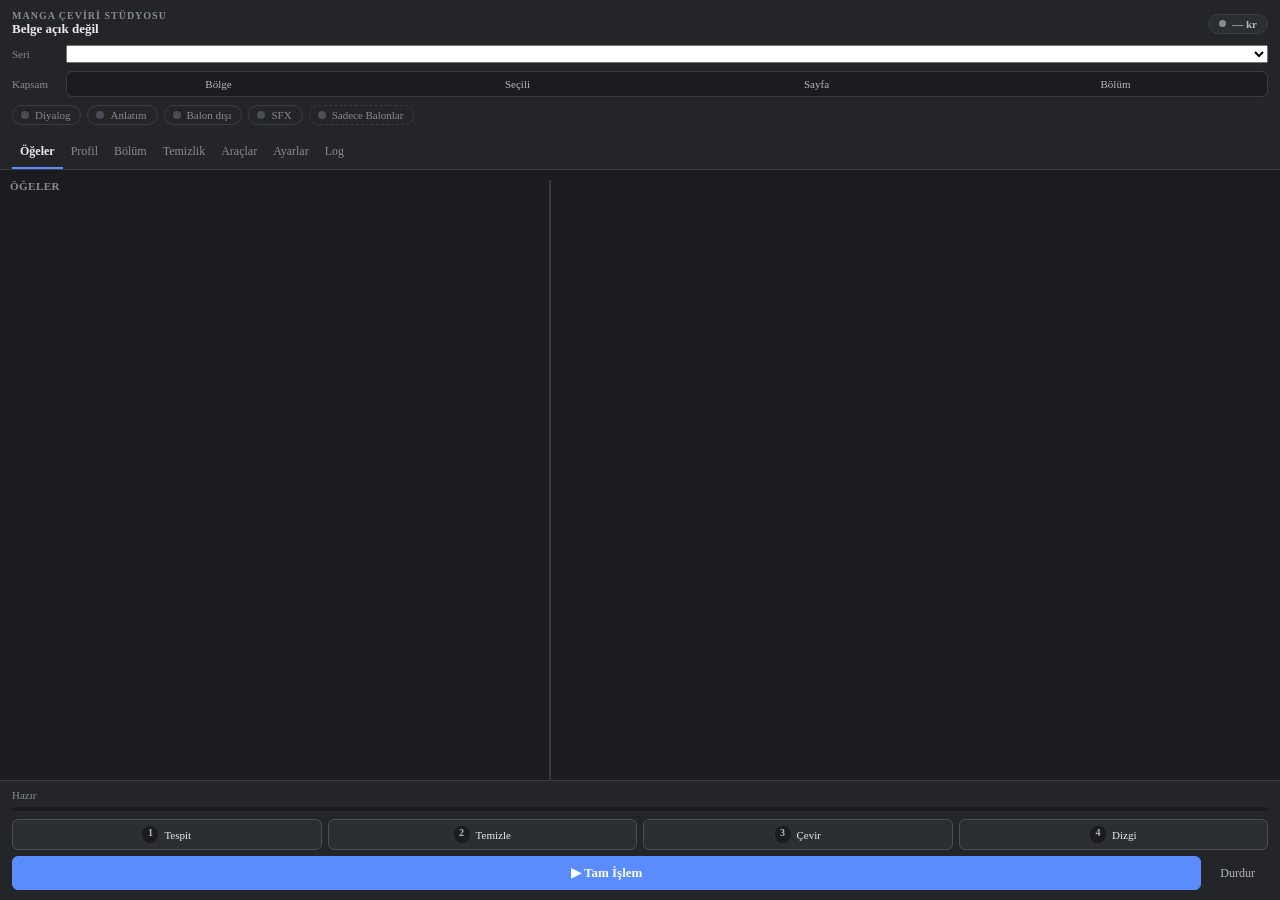
==== index.html @ 217900d1 "Manga Çeviri Stüdyosu: Photoshop UXP eklentisi (Torii API) - Torii OCR / çeviri / inpaint ile tespit" ====
<!DOCTYPE html>
<html lang="tr">
<head>
  <meta charset="utf-8">
  <link rel="stylesheet" href="styles.css">
</head>
<body>
  <div id="app">
    <div id="top">
      <div class="brand-row">
        <div class="brand">
          <span class="brand-title">MANGA ÇEVİRİ STÜDYOSU</span>
          <span id="docTitle" class="doc" title="Geçerli belge">Belge açık değil</span>
          <span id="docMeta" class="doc-meta"></span>
        </div>
        <div class="credit-pill" id="creditPill" title="Torii kalan kredi">
          <span class="credit-dot"></span><span class="credit-val" id="credits">— kr</span>
        </div>
      </div>

      <div class="ctrl-row">
        <span class="ctrl-label">Seri</span>
        <select id="profileSel" aria-label="Seri profili"></select>
      </div>
      <div class="ctrl-row">
        <span class="ctrl-label">Kapsam</span>
        <div class="segmented" id="scopeSeg" role="radiogroup" aria-label="İşlem kapsamı">
          <div class="opt" data-scope="region" role="radio" tabindex="0" title="Photoshop'taki seçili bölge">Bölge</div>
          <div class="opt" data-scope="selected" role="radio" tabindex="0" title="Listede seçili öğeler">Seçili</div>
          <div class="opt" data-scope="page" role="radio" tabindex="0" title="Etkin sayfa">Sayfa</div>
          <div class="opt" data-scope="chapter" role="radio" tabindex="0" title="Bölümdeki tüm sayfalar">Bölüm</div>
        </div>
      </div>
      <div class="chips" id="filterRow" role="group" aria-label="Nesne filtresi">
        <div class="chip dialog" data-filter="dialog" tabindex="0"><span class="dot"></span>Diyalog</div>
        <div class="chip narration" data-filter="narration" tabindex="0"><span class="dot"></span>Anlatım</div>
        <div class="chip offbubble" data-filter="offbubble" tabindex="0"><span class="dot"></span>Balon dışı</div>
        <div class="chip sfx" data-filter="sfx" tabindex="0"><span class="dot"></span>SFX</div>
        <div class="chip focus-mode" id="bubblesOnly" tabindex="0" title="Yalnızca onaylanan diyalog balonları çevrilir, temizlenir ve dizilir. Diğer türlerin pikselleri değişmez."><span class="dot"></span>Sadece Balonlar</div>
      </div>
      <div class="tabs" role="tablist">
        <div class="tab active" data-tab="items" role="tab" tabindex="0">Öğeler</div>
        <div class="tab" data-tab="profile" role="tab" tabindex="0">Profil</div>
        <div class="tab" data-tab="chapter" role="tab" tabindex="0">Bölüm</div>
        <div class="tab" data-tab="clean" role="tab" tabindex="0">Temizlik</div>
        <div class="tab" data-tab="tools" role="tab" tabindex="0">Araçlar</div>
        <div class="tab" data-tab="settings" role="tab" tabindex="0">Ayarlar</div>
        <div class="tab" data-tab="log" role="tab" tabindex="0">Log</div>
      </div>
    </div>

    <div id="middle">
      <div class="pane active" data-pane="items">
        <div class="segs">
          <div class="segmented" id="viewSeg">
            <div class="opt on" data-view="list" tabindex="0">Liste</div>
            <div class="opt" data-view="editor" tabindex="0">Editör</div>
          </div>
        </div>
        <div id="itemsSplit">
          <div id="listWrap" tabindex="0" aria-label="Öğe listesi">
            <div class="list-head"><span class="list-title" id="listTitle">ÖĞELER</span></div>
            <div id="listToolbar" class="toolbar"></div>
            <div id="list" role="listbox"></div>
          </div>
          <div id="splitter" class="splitter" role="separator" aria-orientation="vertical" tabindex="0" title="Sürükleyerek liste / editör genişliğini ayarlayın · çift tık: varsayılan · ← → tuşları"><div class="grip"></div></div>
          <div id="editor" aria-label="Seçili öğe editörü"></div>
        </div>
      </div>
      <div class="pane" data-pane="profile"></div>
      <div class="pane" data-pane="chapter"></div>
      <div class="pane" data-pane="clean"></div>
      <div class="pane" data-pane="tools"></div>
      <div class="pane" data-pane="settings"></div>
      <div class="pane" data-pane="log"></div>
    </div>

    <div id="bottom">
      <div class="busy-line" id="busyLine" role="status" aria-live="polite">
        <span class="spinner" id="spinner">◐</span>
        <span class="busy-text" id="busyText">Çalışıyor…</span>
        <span class="elapsed" id="elapsed">0 sn</span>
      </div>
      <div class="status-row"><div id="status" role="status" aria-live="polite">Hazır</div></div>
      <div id="progress"><div id="progressBar"></div></div>
      <div class="steps">
        <div class="btn" id="btnDetect" role="button" tabindex="0" title="Torii OCR ile metinleri bul"><span class="n">1</span>Tespit</div>
        <div class="btn" id="btnClean" role="button" tabindex="0" title="Yalnızca temizle"><span class="n">2</span>Temizle</div>
        <div class="btn" id="btnTranslate" role="button" tabindex="0" title="Yalnızca çevir"><span class="n">3</span>Çevir</div>
        <div class="btn" id="btnTypeset" role="button" tabindex="0" title="Yalnızca dizgi"><span class="n">4</span>Dizgi</div>
      </div>
      <div class="run-row">
        <div class="btn primary" id="btnFull" role="button" tabindex="0">▶  Tam İşlem</div>
        <div class="btn ghost" id="btnStop" role="button" tabindex="0" title="Bölüm işlemini sonraki sayfada durdur">Durdur</div>
      </div>
    </div>
  </div>
  <dialog id="dlg"><div id="dlgBody"></div></dialog>
  <script src="index.js"></script>
</body>
</html>
---- styles.css ----
/* Manga Çeviri Stüdyosu — tasarım sistemi
   UXP kısıtları: grid yok, gölge/geçiş/gradyan yok; flex öğeleri varsayılan olarak küçülür.
   Tüm kontroller (düğme, anahtar, çip, segment) div tabanlıdır → tam stil kontrolü. */

:root {
  --bg: #1b1c1f;
  --surface: #232529;
  --surface-2: #2b2e33;
  --surface-3: #33373d;
  --border: #383c43;
  --border-strong: #4a4f57;
  --text: #ececee;
  --text-2: #b3b8bf;
  --muted: #868c94;
  --accent: #5b8cff;
  --accent-hover: #7aa2ff;
  --accent-soft: #24345a;
  --accent-text: #c8d7ff;
  --ok: #3ecf8e;
  --ok-soft: #1c3b2e;
  --warn: #f2b84b;
  --warn-soft: #3d3220;
  --danger: #ff6b6b;
  --danger-soft: #422426;
  --t-dialog: #3ecf8e;
  --t-narration: #f2b84b;
  --t-offbubble: #6ea8fe;
  --t-sfx: #ff7ab6;
  --r: 6px;
  --r-lg: 10px;
}

body { margin: 0; padding: 0; background: var(--bg); color: var(--text); font-size: 12px; }
#app { display: flex; flex-direction: column; height: 100vh; overflow: hidden; }

/* ============ ÜST BÖLÜM ============ */
/* UXP: blok düzeni varsayılana güvenme — dikey yığınları açıkça flex sütun yap */
#top, #bottom { display: flex; flex-direction: column; }
#top > *, #bottom > * { flex-shrink: 0; }
#top { flex: 0 0 auto; background: var(--surface); border-bottom: 1px solid var(--border); padding: 10px 12px 0; }
.brand-row { display: flex; flex-direction: row; align-items: center; margin-bottom: 8px; }
.brand-row > * { flex-shrink: 0; }
.brand { display: flex; flex-direction: column; flex: 1 1 auto !important; min-width: 0; }
.brand-title { font-size: 10px; letter-spacing: 1px; color: var(--muted); font-weight: bold; }
.doc { font-size: 13px; font-weight: bold; color: var(--text); overflow: hidden; text-overflow: ellipsis; white-space: nowrap; }
.doc-meta { font-size: 11px; color: var(--muted); }
.credit-pill { display: flex; flex-direction: row; align-items: center; background: var(--surface-2); border: 1px solid var(--border); border-radius: 12px; padding: 3px 10px; }
.credit-dot { width: 7px; height: 7px; border-radius: 4px; background: var(--muted); margin-right: 6px; }
.credit-pill.live .credit-dot { background: var(--ok); }
.credit-val { font-size: 11px; font-weight: bold; color: var(--text-2); }

.ctrl-row { display: flex; flex-direction: row; align-items: center; flex-wrap: wrap; margin-bottom: 8px; }
.ctrl-row > * { flex-shrink: 0; }
.ctrl-label { width: 54px; font-size: 11px; color: var(--muted); }
.ctrl-row select { flex: 1 1 120px; min-width: 0; }

/* segmentli seçici */
.segmented { display: flex; flex-direction: row; flex: 1 1 auto !important; background: var(--bg); border: 1px solid var(--border); border-radius: var(--r); padding: 2px; }
.segmented .opt { flex: 1 1 0; text-align: center; padding: 4px 6px; border-radius: 4px; color: var(--text-2); cursor: pointer; font-size: 11px; white-space: nowrap; }
.segmented .opt:hover { color: var(--text); background: var(--surface-2); }
.segmented .opt.on { background: var(--accent); color: #fff; font-weight: bold; }

/* filtre çipleri */
.chips { display: flex; flex-direction: row; flex-wrap: wrap; align-items: center; margin-bottom: 8px; }
.chip { display: flex; flex-direction: row; align-items: center; flex-shrink: 0; border: 1px solid var(--border); border-radius: 14px; padding: 3px 10px 3px 8px; margin: 0 6px 4px 0; color: var(--muted); cursor: pointer; font-size: 11px; background: var(--surface); }
.chip .dot { width: 8px; height: 8px; border-radius: 4px; margin-right: 6px; background: var(--border-strong); }
.chip.on { color: var(--text); background: var(--surface-2); border-color: var(--border-strong); }
.chip.on.dialog .dot { background: var(--t-dialog); }
.chip.on.narration .dot { background: var(--t-narration); }
.chip.on.offbubble .dot { background: var(--t-offbubble); }
.chip.on.sfx .dot { background: var(--t-sfx); }
.chip.disabled { opacity: 0.4; }
.chip.focus-mode { border-style: dashed; }
.chip.focus-mode.on { background: var(--accent-soft); border-color: var(--accent); color: var(--accent-text); border-style: solid; }
.chip.focus-mode.on .dot { background: var(--accent); }

/* dar panel: üst bölümü sıkılaştır */
.narrow #top { padding-top: 8px; }
.narrow .brand-title { display: none; }
.narrow .ctrl-row, .narrow .brand-row { margin-bottom: 6px; }
.narrow .chips { margin-bottom: 4px; }
.narrow .chip { padding: 2px 8px 2px 6px; margin-right: 4px; }
.narrow .ctrl-label { width: 48px; }

/* sekmeler — tek satır, gerekirse yatay kaydırma */
.tabs { display: flex; flex-direction: row; flex-wrap: wrap; }
.tab { flex-shrink: 0; padding: 7px 8px 8px; color: var(--muted); cursor: pointer; font-size: 12px; border-bottom: 2px solid transparent; }
.narrow .tab { padding: 6px 6px 7px; font-size: 11px; }
.tab:hover { color: var(--text); }
.tab.active { color: var(--text); border-bottom-color: var(--accent); font-weight: bold; }

/* ============ ORTA ============ */
#middle { flex: 1 1 auto; min-height: 0; overflow: hidden; display: flex; flex-direction: column; }
.pane { display: none; flex: 1 1 auto; min-height: 0; overflow-y: auto; padding: 12px; }
.pane.active { display: block; }
.pane[data-pane="items"].active { display: flex; flex-direction: column; padding: 10px 10px 0; overflow: hidden; }

.segs { display: none; flex-direction: row; flex-shrink: 0; margin-bottom: 8px; }
.narrow .segs { display: flex; }

#itemsSplit { flex: 1 1 auto; min-height: 0; display: flex; flex-direction: row; }
#listWrap { flex: 0 0 42%; min-width: 0; min-height: 0; display: flex; flex-direction: column; padding-right: 4px; }
/* liste ↔ editör ayırıcısı (sürüklenebilir) */
#itemsSplit { position: relative; }
.splitter { flex: 0 0 14px; display: flex; flex-direction: row; justify-content: center; cursor: col-resize; }
.splitter .grip { width: 2px; height: 100%; background: var(--border); border-radius: 1px; }
.splitter:hover .grip { width: 4px; background: var(--border-strong); }
.splitter.dragging .grip { width: 4px; background: var(--accent); }
.narrow .splitter { display: none; }
/* sürükleme kılavuzu: yalnızca bu öğe hareket eder */
.split-ghost { display: none; position: absolute; top: 0; bottom: 0; width: 3px; margin-left: 6px; background: var(--accent); }
.split-ghost.on { display: block; }
.split-label { position: absolute; top: 6px; left: 8px; background: var(--accent); color: #fff; font-size: 10px; font-weight: bold; padding: 2px 6px; border-radius: 4px; white-space: nowrap; }
#list { flex: 1 1 auto; min-height: 0; overflow-y: auto; position: relative; padding-bottom: 10px; }
#editor { flex: 1 1 auto; min-width: 0; overflow-y: auto; padding: 0 2px 14px 12px; }
.narrow #listWrap { flex: 1 1 auto; border-right: none; padding-right: 0; }
.narrow #editor { padding-left: 0; }
.narrow.view-list #editor { display: none; }
.narrow.view-editor #listWrap { display: none; }

.list-head { display: flex; flex-direction: row; align-items: center; flex-shrink: 0; margin-bottom: 8px; }
.list-head > * { flex-shrink: 0; }
.list-title { flex: 1 1 auto !important; font-size: 11px; color: var(--muted); font-weight: bold; letter-spacing: 0.5px; }
.toolbar { display: flex; flex-direction: row; flex-wrap: wrap; flex-shrink: 0; margin-bottom: 8px; }
.toolbar > * { flex-shrink: 0; margin: 0 6px 4px 0; }

/* öğe kartı */
.item { display: flex; flex-direction: row; align-items: flex-start; background: var(--surface); border: 1px solid var(--border); border-left: 3px solid var(--border-strong); border-radius: var(--r); padding: 7px 8px 7px 4px; margin-bottom: 6px; position: relative; cursor: pointer; }
.item > * { flex-shrink: 0; }
.item:hover { background: var(--surface-2); }
.item.sel { background: var(--accent-soft); border-color: var(--accent); }
.item.dragging { opacity: 0.35; }
.item.k-dialog { border-left-color: var(--t-dialog); }
.item.k-narration { border-left-color: var(--t-narration); }
.item.k-offbubble { border-left-color: var(--t-offbubble); }
.item.k-sfx { border-left-color: var(--t-sfx); }
.item.dim { opacity: 0.5; }
.item .handle { width: 16px; color: var(--muted); text-align: center; cursor: grab; padding-top: 2px; font-size: 11px; }
.item .num { width: 24px; height: 18px; border-radius: 4px; background: var(--bg); color: var(--text-2); font-size: 10px; font-weight: bold; text-align: center; margin-right: 8px; padding-top: 2px; }
.item .body { flex: 1 1 auto; min-width: 0; }
.item .meta { display: flex; flex-direction: row; align-items: center; margin-bottom: 3px; }
.item .meta > * { flex-shrink: 0; margin-right: 6px; }
.item .tr { font-size: 12px; color: var(--text); overflow: hidden; text-overflow: ellipsis; white-space: nowrap; }
.item .tr.empty { color: var(--muted); font-style: italic; }
.item .src { font-size: 11px; color: var(--muted); overflow: hidden; text-overflow: ellipsis; white-space: nowrap; margin-top: 1px; }
.item .side { display: flex; flex-direction: column; align-items: flex-end; margin-left: 6px; }
.item .flags { display: flex; flex-direction: row; }
.item .del { margin-top: 6px; width: 20px; height: 20px; border-radius: 4px; text-align: center; color: var(--muted); font-size: 11px; padding-top: 2px; cursor: pointer; }
.item .del:hover { background: var(--danger-soft); color: var(--danger); }
.flag { font-size: 9px; font-weight: bold; border-radius: 3px; padding: 1px 4px; margin-left: 3px; background: var(--surface-3); color: var(--text-2); }
.flag.ok { background: var(--ok-soft); color: var(--ok); }
.flag.warn { background: var(--warn-soft); color: var(--warn); }
.flag.danger { background: var(--danger-soft); color: var(--danger); }

.pill { font-size: 10px; font-weight: bold; border-radius: 8px; padding: 1px 7px; background: var(--surface-3); color: var(--text-2); }
.pill.dialog { background: #1c3b2e; color: var(--t-dialog); }
.pill.narration { background: var(--warn-soft); color: var(--t-narration); }
.pill.offbubble { background: #1f2f4a; color: var(--t-offbubble); }
.pill.sfx { background: #44233a; color: var(--t-sfx); }
.pill.unconfirmed { background: transparent; border: 1px dashed var(--border-strong); }
.pill.tone { background: transparent; border: 1px solid var(--border); color: var(--muted); font-weight: normal; }
.dropline { position: absolute; left: 0; right: 0; height: 2px; background: var(--accent); }

/* boş durum */
.empty { text-align: center; padding: 28px 16px; color: var(--muted); }
.empty .big { font-size: 26px; color: var(--border-strong); margin-bottom: 8px; }
.empty .title { font-size: 13px; font-weight: bold; color: var(--text-2); margin-bottom: 4px; }

/* ============ KARTLAR / BÖLÜMLER ============ */
.section, .card { display: block; background: var(--surface); border: 1px solid var(--border); border-radius: var(--r-lg); padding: 12px; margin-bottom: 10px; }
/* Yığın düzeni: alt öğeler tam genişlik, tek başına duran düğmeler içerik genişliğinde.
   (flex-shrink:0 → UXP'deki üst üste binme sorunu olmaz) */
.section, .card-body, .stack { display: flex; flex-direction: column; align-items: stretch; }
.section > *, .card-body > *, .stack > * { flex-shrink: 0; }
.section > .btn, .card-body > .btn, .stack > .btn { align-self: flex-start; margin-top: 2px; margin-bottom: 6px; }
.section h4, .card h4 { margin: 0 0 10px 0; font-size: 12px; font-weight: bold; color: var(--text); }
.card-head { display: flex; flex-direction: row; align-items: center; cursor: pointer; }
.card-head > * { flex-shrink: 0; }
.card-head .title { flex: 1 1 auto !important; font-size: 12px; font-weight: bold; }
.card-head .sub { font-size: 11px; color: var(--muted); margin-right: 8px; }
.card-head .chev { color: var(--muted); width: 14px; text-align: center; }
.card.collapsed { padding-bottom: 12px; }
.card .card-body { margin-top: 12px; }
.card.collapsed .card-body { display: none; }

.hero { background: var(--surface-2); border: 1px solid var(--border); border-radius: var(--r-lg); padding: 12px; margin-bottom: 10px; }
.hero-top { display: flex; flex-direction: row; align-items: center; margin-bottom: 8px; }
.hero-top > * { flex-shrink: 0; margin-right: 6px; }
.hero-num { font-size: 16px; font-weight: bold; color: var(--text); }
.hero-status { font-size: 11px; color: var(--muted); }

.row { display: flex; flex-direction: row; align-items: center; flex-wrap: wrap; }
.row > * { flex-shrink: 0; margin: 0 6px 6px 0; }
.row.tight > * { margin-bottom: 0; }
.col { display: block; }
.field { display: flex; flex-direction: row; align-items: center; flex-wrap: wrap; margin-bottom: 8px; }
.field > * { flex-shrink: 0; margin-right: 6px; }
.field > label:first-child { width: 104px; color: var(--text-2); font-size: 11px; }
.field > .fontpick, .field > input[type="text"], .field > select, .field > textarea { flex: 1 1 140px; min-width: 0; }
.field-hint { font-size: 10px; color: var(--muted); }
.src-tag { font-size: 10px; color: var(--muted); border: 1px solid var(--border); border-radius: 8px; padding: 0 6px; }
.src-tag.manual { color: var(--warn); border-color: #6b5224; }
.label-sm { display: block; font-size: 11px; color: var(--text-2); margin: 0 0 4px 0; }
.grid2 { display: flex; flex-direction: row; flex-wrap: wrap; }
.grid2 > * { flex: 1 1 140px; min-width: 0; margin-right: 10px; }

/* form kontrolleri */
input[type="text"], input[type="number"], input[type="password"], select, textarea { font-size: 12px; }
input[type="number"] { width: 66px; }
textarea { display: block; width: 100%; height: 56px; margin-bottom: 8px; box-sizing: border-box; font-family: inherit; }
select { min-width: 90px; }

/* düğmeler */
.btn { display: flex; flex-direction: row; align-items: center; justify-content: center; flex-shrink: 0; border-radius: var(--r); padding: 6px 12px; font-size: 12px; cursor: pointer; border: 1px solid var(--border-strong); background: var(--surface-2); color: var(--text); white-space: nowrap; }
.btn:hover { background: var(--surface-3); }
.btn.primary { background: var(--accent); border-color: var(--accent); color: #fff; font-weight: bold; }
.btn.primary:hover { background: var(--accent-hover); border-color: var(--accent-hover); }
.btn.ghost { background: transparent; border-color: transparent; color: var(--text-2); }
.btn.ghost:hover { background: var(--surface-2); color: var(--text); }
.btn.danger { color: var(--danger); }
.btn.sm { padding: 3px 9px; font-size: 11px; }
.btn.block { flex: 1 1 auto !important; }
.btn[disabled] { opacity: 0.4; }
.btn .n { width: 16px; height: 16px; border-radius: 8px; background: var(--bg); color: var(--text-2); font-size: 10px; font-weight: bold; text-align: center; margin-right: 6px; padding-top: 1px; }

/* anahtar (switch) */
.switch { display: flex; flex-direction: row; align-items: center; flex-shrink: 0; cursor: pointer; margin: 0 12px 6px 0; }
.switch .track { width: 26px; height: 14px; border-radius: 7px; background: var(--border-strong); position: relative; margin-right: 7px; }
.switch .knob { position: absolute; top: 2px; left: 2px; width: 10px; height: 10px; border-radius: 5px; background: #d6d9de; }
.switch.on .track { background: var(--accent); }
.switch.on .knob { left: 14px; background: #fff; }
.switch .slabel { font-size: 11px; color: var(--text-2); }
.switch[disabled] { opacity: 0.4; }

/* font seçici */
.fontpick { display: block; min-width: 0; }
.fontpick .row { flex-wrap: nowrap; }
.fontpick .row > * { margin-bottom: 3px; }
.fontpick .fsearch { width: 64px; flex-shrink: 0; }
.fontpick select { flex: 1 1 0; min-width: 0; margin-right: 0; }
.fontpick .info { font-size: 10px; color: var(--muted); }
.fontpick .info.warn { color: var(--warn); }
.fontpick .info.ok { color: var(--ok); }
.preview-font { display: inline-block; font-size: 15px; padding: 2px 10px; background: #f4f4f5; color: #111; border-radius: 4px; margin: 2px 0; }

.swatch { width: 16px; height: 16px; border-radius: 4px; border: 1px solid var(--border-strong); display: inline-block; }
.pads { display: flex; flex-direction: row; flex-wrap: wrap; margin-bottom: 6px; }
.pad { flex-shrink: 0; width: 84px; height: 46px; border: 1px dashed var(--border-strong); border-radius: var(--r); display: flex; flex-direction: column; align-items: center; justify-content: center; cursor: move; margin: 0 8px 6px 0; color: var(--text-2); background: var(--bg); }
.pad:hover { border-color: var(--accent); color: var(--text); }
.pad.active { border-color: var(--accent); background: var(--accent-soft); color: var(--accent-text); }
.pad .ico { font-size: 15px; }
.pad .lbl { font-size: 10px; }

.notice { border-radius: var(--r); padding: 8px 10px; font-size: 11px; margin-bottom: 10px; background: var(--surface-2); color: var(--text-2); border: 1px solid var(--border); }
.notice.warn { background: var(--warn-soft); color: var(--warn); border-color: #5c4a26; }
.notice.danger { background: var(--danger-soft); color: var(--danger); border-color: #5e2f33; }

.grow { flex: 1 1 0 !important; min-width: 0; }
.muted { color: var(--muted); }
.small { font-size: 11px; }
.hidden { display: none; }
.warn { color: var(--warn); }
.err { color: var(--danger); }
.ok { color: var(--ok); }
p { margin: 4px 0; }

/* ============ ALT BÖLÜM ============ */
#bottom { flex: 0 0 auto; background: var(--surface); border-top: 1px solid var(--border); padding: 8px 12px 10px; }
.status-row { display: flex; flex-direction: row; align-items: center; margin-bottom: 6px; }
.status-row > * { flex-shrink: 0; }
#status { flex: 1 1 auto !important; min-width: 0; font-size: 11px; color: var(--muted); overflow: hidden; text-overflow: ellipsis; white-space: nowrap; }
#status.ok { color: var(--ok); } #status.warn { color: var(--warn); } #status.error { color: var(--danger); white-space: normal; }
#progress { height: 4px; border-radius: 2px; background: var(--bg); margin-bottom: 8px; position: relative; overflow: hidden; }
#progressBar { position: absolute; left: 0; top: 0; height: 4px; border-radius: 2px; width: 0; background: var(--accent); }

/* çalışıyor göstergesi */
.busy-line { display: none; flex-direction: row; align-items: center; background: var(--accent-soft); border: 1px solid var(--accent); border-radius: var(--r); padding: 7px 10px; margin-bottom: 6px; }
.busy-line > * { flex-shrink: 0; }
#app.busy .busy-line { display: flex; }
.spinner { width: 16px; font-size: 14px; color: var(--accent-hover); margin-right: 8px; text-align: center; }
.busy-text { flex: 1 1 auto !important; min-width: 0; font-size: 12px; font-weight: bold; color: var(--accent-text); overflow: hidden; text-overflow: ellipsis; white-space: nowrap; }
.elapsed { font-size: 11px; color: var(--accent-text); margin-left: 8px; }
#app.busy .steps > .btn { opacity: 0.35; }
#app.busy #btnFull { background: var(--surface-3); border-color: var(--border-strong); color: var(--text-2); }
#app.busy #btnStop { color: var(--danger); }
#status.done { color: var(--ok); font-weight: bold; }
.steps { display: flex; flex-direction: row; margin-bottom: 6px; }
.steps > .btn { flex: 1 1 0; min-width: 0; margin-right: 6px; padding: 6px 4px; font-size: 11px; }
.steps > .btn:last-child { margin-right: 0; }
.run-row { display: flex; flex-direction: row; }
.run-row > .btn.primary { flex: 1 1 auto; padding: 8px 12px; font-size: 13px; }
.run-row > .btn.ghost { flex-shrink: 0; margin-left: 6px; }

/* ============ DİYALOG ============ */
dialog { background: var(--surface); color: var(--text); padding: 0; }
#dlgBody { padding: 16px; }
#dlgBody h3 { margin: 0 0 12px 0; font-size: 14px; }
.dlg-actions { display: flex; flex-direction: row; justify-content: flex-end; flex-wrap: wrap; margin-top: 14px; }
.dlg-actions > * { margin-left: 8px; }
.cmp-img { max-width: 100%; border-radius: var(--r); border: 1px solid var(--border); background: #888; }
table.metrics { border-collapse: collapse; font-size: 11px; }
table.metrics td, table.metrics th { border: 1px solid var(--border); padding: 3px 7px; text-align: left; }
.log { font-family: Consolas, monospace; font-size: 11px; white-space: pre-wrap; word-break: break-all; color: var(--text-2); }
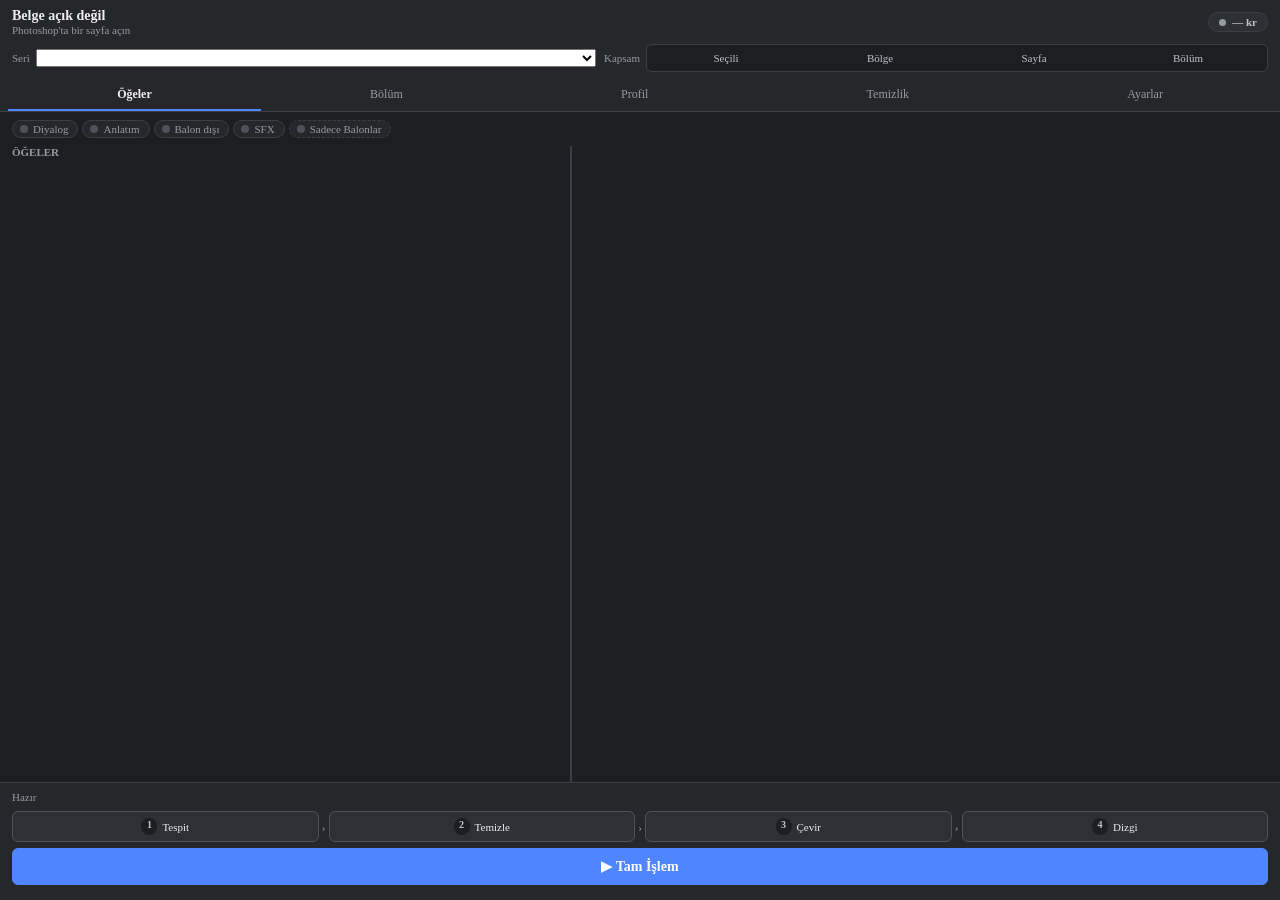
==== commit f52606b8: "Arayüz yeniden tasarımı: tek satır üst şerit, 5 sekme, durum kutusu, artımlı liste - Üstte belge · k" ====
--- a/index.html
+++ b/index.html
@@ -5,94 +5,97 @@
   <link rel="stylesheet" href="styles.css">
 </head>
 <body>
+  <!-- UXP: header/footer/section yerine açık flex düzenli div'ler; grid yok; kontroller div tabanlı -->
   <div id="app">
     <div id="top">
-      <div class="brand-row">
-        <div class="brand">
-          <span class="brand-title">MANGA ÇEVİRİ STÜDYOSU</span>
-          <span id="docTitle" class="doc" title="Geçerli belge">Belge açık değil</span>
-          <span id="docMeta" class="doc-meta"></span>
+      <div class="topbar">
+        <div class="doc-block" title="Etkin Photoshop belgesi">
+          <div id="docTitle" class="doc-title">Belge açık değil</div>
+          <div id="docMeta" class="doc-meta">Photoshop'ta bir sayfa açın</div>
         </div>
-        <div class="credit-pill" id="creditPill" title="Torii kalan kredi">
+        <div class="credit-pill" id="creditPill" role="button" tabindex="0" data-free="1" title="Torii kalan kredi — tıklayınca yenilenir">
           <span class="credit-dot"></span><span class="credit-val" id="credits">— kr</span>
         </div>
       </div>
-
-      <div class="ctrl-row">
-        <span class="ctrl-label">Seri</span>
-        <select id="profileSel" aria-label="Seri profili"></select>
-      </div>
-      <div class="ctrl-row">
-        <span class="ctrl-label">Kapsam</span>
-        <div class="segmented" id="scopeSeg" role="radiogroup" aria-label="İşlem kapsamı">
-          <div class="opt" data-scope="region" role="radio" tabindex="0" title="Photoshop'taki seçili bölge">Bölge</div>
-          <div class="opt" data-scope="selected" role="radio" tabindex="0" title="Listede seçili öğeler">Seçili</div>
-          <div class="opt" data-scope="page" role="radio" tabindex="0" title="Etkin sayfa">Sayfa</div>
-          <div class="opt" data-scope="chapter" role="radio" tabindex="0" title="Bölümdeki tüm sayfalar">Bölüm</div>
+      <div class="controls">
+        <div class="ctl ctl-profile">
+          <span class="ctl-label">Seri</span>
+          <select id="profileSel" aria-label="Seri profili"></select>
+        </div>
+        <div class="ctl ctl-scope">
+          <span class="ctl-label">Kapsam</span>
+          <div class="segmented" id="scopeSeg" role="radiogroup" aria-label="İşlem kapsamı">
+            <div class="opt" data-scope="selected" role="radio" tabindex="0" title="Listede seçili öğeler">Seçili</div>
+            <div class="opt" data-scope="region" role="radio" tabindex="0" title="Photoshop'taki seçili bölge">Bölge</div>
+            <div class="opt" data-scope="page" role="radio" tabindex="0" title="Etkin sayfa">Sayfa</div>
+            <div class="opt" data-scope="chapter" role="radio" tabindex="0" title="Bölümdeki tüm sayfalar">Bölüm</div>
+          </div>
         </div>
       </div>
-      <div class="chips" id="filterRow" role="group" aria-label="Nesne filtresi">
-        <div class="chip dialog" data-filter="dialog" tabindex="0"><span class="dot"></span>Diyalog</div>
-        <div class="chip narration" data-filter="narration" tabindex="0"><span class="dot"></span>Anlatım</div>
-        <div class="chip offbubble" data-filter="offbubble" tabindex="0"><span class="dot"></span>Balon dışı</div>
-        <div class="chip sfx" data-filter="sfx" tabindex="0"><span class="dot"></span>SFX</div>
-        <div class="chip focus-mode" id="bubblesOnly" tabindex="0" title="Yalnızca onaylanan diyalog balonları çevrilir, temizlenir ve dizilir. Diğer türlerin pikselleri değişmez."><span class="dot"></span>Sadece Balonlar</div>
-      </div>
       <div class="tabs" role="tablist">
-        <div class="tab active" data-tab="items" role="tab" tabindex="0">Öğeler</div>
-        <div class="tab" data-tab="profile" role="tab" tabindex="0">Profil</div>
-        <div class="tab" data-tab="chapter" role="tab" tabindex="0">Bölüm</div>
-        <div class="tab" data-tab="clean" role="tab" tabindex="0">Temizlik</div>
-        <div class="tab" data-tab="tools" role="tab" tabindex="0">Araçlar</div>
-        <div class="tab" data-tab="settings" role="tab" tabindex="0">Ayarlar</div>
-        <div class="tab" data-tab="log" role="tab" tabindex="0">Log</div>
+        <div class="tab active" data-tab="items" role="tab" tabindex="0" data-free="1">Öğeler</div>
+        <div class="tab" data-tab="chapter" role="tab" tabindex="0" data-free="1">Bölüm</div>
+        <div class="tab" data-tab="profile" role="tab" tabindex="0" data-free="1">Profil</div>
+        <div class="tab" data-tab="clean" role="tab" tabindex="0" data-free="1">Temizlik</div>
+        <div class="tab" data-tab="settings" role="tab" tabindex="0" data-free="1">Ayarlar</div>
       </div>
     </div>
 
     <div id="middle">
       <div class="pane active" data-pane="items">
-        <div class="segs">
-          <div class="segmented" id="viewSeg">
-            <div class="opt on" data-view="list" tabindex="0">Liste</div>
-            <div class="opt" data-view="editor" tabindex="0">Editör</div>
+        <div class="items-head">
+          <div class="chips" id="filterRow" role="group" aria-label="İşlenecek türler">
+            <div class="chip t-dialog" data-filter="dialog" tabindex="0" title="Diyalog"><span class="dot"></span>Diyalog</div>
+            <div class="chip t-narration" data-filter="narration" tabindex="0" title="Anlatım"><span class="dot"></span>Anlatım</div>
+            <div class="chip t-offbubble" data-filter="offbubble" tabindex="0" title="Balon dışı"><span class="dot"></span>Balon dışı</div>
+            <div class="chip t-sfx" data-filter="sfx" tabindex="0" title="SFX"><span class="dot"></span>SFX</div>
+            <div class="chip focus-mode" id="bubblesOnly" tabindex="0" title="Yalnızca onaylanan diyalog balonları çevrilir, temizlenir ve dizilir. Diğer türlerin pikselleri değişmez."><span class="dot"></span>Sadece Balonlar</div>
+          </div>
+          <div class="view-toggle segmented" id="viewSeg" aria-label="Görünüm">
+            <div class="opt on" data-view="list" tabindex="0" data-free="1">Liste</div>
+            <div class="opt" data-view="editor" tabindex="0" data-free="1">Editör</div>
           </div>
         </div>
         <div id="itemsSplit">
-          <div id="listWrap" tabindex="0" aria-label="Öğe listesi">
-            <div class="list-head"><span class="list-title" id="listTitle">ÖĞELER</span></div>
-            <div id="listToolbar" class="toolbar"></div>
-            <div id="list" role="listbox"></div>
+          <div id="listWrap" aria-label="Öğe listesi">
+            <div class="list-head">
+              <span class="list-title" id="listTitle">ÖĞELER</span>
+              <div id="listToolbar" class="toolbar"></div>
+            </div>
+            <div id="list" role="listbox" tabindex="0" aria-label="Öğeler — ↑↓ gez, Alt+↑↓ sırala, Delete sil"></div>
           </div>
-          <div id="splitter" class="splitter" role="separator" aria-orientation="vertical" tabindex="0" title="Sürükleyerek liste / editör genişliğini ayarlayın · çift tık: varsayılan · ← → tuşları"><div class="grip"></div></div>
+          <div id="splitter" class="splitter" role="separator" aria-orientation="vertical" tabindex="0" data-free="1" title="Sürükleyerek liste / editör genişliğini ayarlayın · çift tık: varsayılan · ← → tuşları"><div class="grip"></div></div>
           <div id="editor" aria-label="Seçili öğe editörü"></div>
         </div>
       </div>
+      <div class="pane" data-pane="chapter"></div>
       <div class="pane" data-pane="profile"></div>
-      <div class="pane" data-pane="chapter"></div>
       <div class="pane" data-pane="clean"></div>
-      <div class="pane" data-pane="tools"></div>
       <div class="pane" data-pane="settings"></div>
-      <div class="pane" data-pane="log"></div>
     </div>
 
     <div id="bottom">
-      <div class="busy-line" id="busyLine" role="status" aria-live="polite">
-        <span class="spinner" id="spinner">◐</span>
-        <span class="busy-text" id="busyText">Çalışıyor…</span>
-        <span class="elapsed" id="elapsed">0 sn</span>
+      <div class="busy" id="busyBox" role="status" aria-live="polite">
+        <div class="busy-row">
+          <span class="spinner" id="spinner">◐</span>
+          <span class="busy-text" id="busyText">Çalışıyor…</span>
+          <span class="elapsed" id="elapsed">0 sn</span>
+          <div class="btn sm stop" id="btnStop" role="button" tabindex="0" data-free="1" title="Sonraki adımda durdur (Esc)">■ Durdur</div>
+        </div>
+        <div id="progress"><div id="progressBar"></div></div>
       </div>
-      <div class="status-row"><div id="status" role="status" aria-live="polite">Hazır</div></div>
-      <div id="progress"><div id="progressBar"></div></div>
-      <div class="steps">
-        <div class="btn" id="btnDetect" role="button" tabindex="0" title="Torii OCR ile metinleri bul"><span class="n">1</span>Tespit</div>
-        <div class="btn" id="btnClean" role="button" tabindex="0" title="Yalnızca temizle"><span class="n">2</span>Temizle</div>
-        <div class="btn" id="btnTranslate" role="button" tabindex="0" title="Yalnızca çevir"><span class="n">3</span>Çevir</div>
-        <div class="btn" id="btnTypeset" role="button" tabindex="0" title="Yalnızca dizgi"><span class="n">4</span>Dizgi</div>
+      <div class="status" id="status" role="status" aria-live="polite">Hazır</div>
+      <div class="steps" role="group" aria-label="Adımlar">
+        <div class="btn step" id="btnDetect" role="button" tabindex="0" title="Torii OCR ile metinleri bul (1 kredi)"><span class="n">1</span>Tespit</div>
+        <span class="arrow">›</span>
+        <div class="btn step" id="btnClean" role="button" tabindex="0" title="Yazıları sil (balon: kredisiz yerel dolgu; çizim: Torii 0,02 / Adobe)"><span class="n">2</span>Temizle</div>
+        <span class="arrow">›</span>
+        <div class="btn step" id="btnTranslate" role="button" tabindex="0" title="Torii ile çevir (≥1 kredi)"><span class="n">3</span>Çevir</div>
+        <span class="arrow">›</span>
+        <div class="btn step" id="btnTypeset" role="button" tabindex="0" title="Düzenlenebilir metin katmanları (kredisiz)"><span class="n">4</span>Dizgi</div>
       </div>
-      <div class="run-row">
-        <div class="btn primary" id="btnFull" role="button" tabindex="0">▶  Tam İşlem</div>
-        <div class="btn ghost" id="btnStop" role="button" tabindex="0" title="Bölüm işlemini sonraki sayfada durdur">Durdur</div>
-      </div>
+      <div class="btn primary run" id="btnFull" role="button" tabindex="0" title="Sayfayı baştan işler: tespit → temizlik → çeviri → dizgi">▶  Tam İşlem</div>
+      <div class="mode-line" id="modeLine"></div>
     </div>
   </div>
   <dialog id="dlg"><div id="dlgBody"></div></dialog>
--- a/styles.css
+++ b/styles.css
@@ -1,131 +1,137 @@
 /* Manga Çeviri Stüdyosu — tasarım sistemi
-   UXP kısıtları: grid yok, gölge/geçiş/gradyan yok; flex öğeleri varsayılan olarak küçülür.
-   Tüm kontroller (düğme, anahtar, çip, segment) div tabanlıdır → tam stil kontrolü. */
+   UXP kısıtları: grid yok, gölge/geçiş/gradyan yok, flex öğeleri varsayılan küçülür (→ flex-shrink: 0),
+   header/footer/section yatay dizilir (→ yalnız div), yerel button/checkbox CSS'i yok sayar (→ div bileşenler).
+   Ölçek: aralık 4/8/12/16 px · yazı 10/11/12/14 px · köşe 4/6/10 px. */
 
 :root {
-  --bg: #1b1c1f;
-  --surface: #232529;
-  --surface-2: #2b2e33;
-  --surface-3: #33373d;
-  --border: #383c43;
-  --border-strong: #4a4f57;
-  --text: #ececee;
-  --text-2: #b3b8bf;
-  --muted: #868c94;
-  --accent: #5b8cff;
-  --accent-hover: #7aa2ff;
-  --accent-soft: #24345a;
-  --accent-text: #c8d7ff;
-  --ok: #3ecf8e;
-  --ok-soft: #1c3b2e;
-  --warn: #f2b84b;
+  /* yüzeyler */
+  --bg: #1d1e21;
+  --surface: #25272b;
+  --surface-2: #2d3035;
+  --surface-3: #363a40;
+  --border: #3a3e45;
+  --border-strong: #4d525b;
+  /* metin (kontrast ≥ 4.5:1 koyu zeminde) */
+  --text: #eeeef0;
+  --text-2: #bfc4cb;
+  --muted: #959ba3;
+  /* vurgu ve durum */
+  --accent: #4f86ff;
+  --accent-hover: #6b9aff;
+  --accent-soft: #233456;
+  --accent-text: #cfdcff;
+  --focus: #9dbcff;
+  --ok: #45d39a;
+  --ok-soft: #1c3a2e;
+  --warn: #f3bd55;
   --warn-soft: #3d3220;
-  --danger: #ff6b6b;
-  --danger-soft: #422426;
-  --t-dialog: #3ecf8e;
-  --t-narration: #f2b84b;
+  --danger: #ff7474;
+  --danger-soft: #45262a;
+  /* öğe türü renkleri (liste şeridi, çip, etiket) */
+  --t-dialog: #45d39a;
+  --t-narration: #f3bd55;
   --t-offbubble: #6ea8fe;
   --t-sfx: #ff7ab6;
-  --r: 6px;
-  --r-lg: 10px;
+  /* ölçek */
+  --s1: 4px; --s2: 8px; --s3: 12px; --s4: 16px;
+  --fs-xs: 10px; --fs-sm: 11px; --fs-md: 12px; --fs-lg: 14px;
+  --r-sm: 4px; --r: 6px; --r-lg: 10px;
 }
 
-body { margin: 0; padding: 0; background: var(--bg); color: var(--text); font-size: 12px; }
-#app { display: flex; flex-direction: column; height: 100vh; overflow: hidden; }
-
-/* ============ ÜST BÖLÜM ============ */
-/* UXP: blok düzeni varsayılana güvenme — dikey yığınları açıkça flex sütun yap */
-#top, #bottom { display: flex; flex-direction: column; }
+body { margin: 0; padding: 0; background: var(--bg); color: var(--text); font-size: var(--fs-md); }
+#app { display: flex; flex-direction: column; height: 100vh; overflow: hidden; background: var(--bg); }
+#top, #bottom { display: flex; flex-direction: column; flex: 0 0 auto; }
 #top > *, #bottom > * { flex-shrink: 0; }
-#top { flex: 0 0 auto; background: var(--surface); border-bottom: 1px solid var(--border); padding: 10px 12px 0; }
-.brand-row { display: flex; flex-direction: row; align-items: center; margin-bottom: 8px; }
-.brand-row > * { flex-shrink: 0; }
-.brand { display: flex; flex-direction: column; flex: 1 1 auto !important; min-width: 0; }
-.brand-title { font-size: 10px; letter-spacing: 1px; color: var(--muted); font-weight: bold; }
-.doc { font-size: 13px; font-weight: bold; color: var(--text); overflow: hidden; text-overflow: ellipsis; white-space: nowrap; }
-.doc-meta { font-size: 11px; color: var(--muted); }
-.credit-pill { display: flex; flex-direction: row; align-items: center; background: var(--surface-2); border: 1px solid var(--border); border-radius: 12px; padding: 3px 10px; }
+
+/* ================= ÜST ŞERİT ================= */
+#top { background: var(--surface); border-bottom: 1px solid var(--border); padding: var(--s2) var(--s3) 0; }
+.topbar { display: flex; flex-direction: row; align-items: center; margin-bottom: var(--s2); }
+.topbar > * { flex-shrink: 0; }
+.doc-block { display: flex; flex-direction: column; flex: 1 1 auto !important; min-width: 0; margin-right: var(--s2); }
+.doc-title { font-size: var(--fs-lg); font-weight: bold; color: var(--text); overflow: hidden; text-overflow: ellipsis; white-space: nowrap; }
+.doc-meta { font-size: var(--fs-sm); color: var(--muted); overflow: hidden; text-overflow: ellipsis; white-space: nowrap; }
+.credit-pill { display: flex; flex-direction: row; align-items: center; background: var(--surface-2); border: 1px solid var(--border); border-radius: 12px; padding: 3px 10px; cursor: pointer; }
+.credit-pill:hover { border-color: var(--border-strong); }
 .credit-dot { width: 7px; height: 7px; border-radius: 4px; background: var(--muted); margin-right: 6px; }
 .credit-pill.live .credit-dot { background: var(--ok); }
-.credit-val { font-size: 11px; font-weight: bold; color: var(--text-2); }
-
-.ctrl-row { display: flex; flex-direction: row; align-items: center; flex-wrap: wrap; margin-bottom: 8px; }
-.ctrl-row > * { flex-shrink: 0; }
-.ctrl-label { width: 54px; font-size: 11px; color: var(--muted); }
-.ctrl-row select { flex: 1 1 120px; min-width: 0; }
+.credit-pill.low .credit-dot { background: var(--warn); }
+.credit-val { font-size: var(--fs-sm); font-weight: bold; color: var(--text-2); white-space: nowrap; }
+
+.controls { display: flex; flex-direction: row; flex-wrap: wrap; align-items: center; }
+.ctl { display: flex; flex-direction: row; align-items: center; margin: 0 0 var(--s2) 0; }
+.ctl > * { flex-shrink: 0; }
+.ctl-profile { flex: 1 1 140px !important; min-width: 0; margin-right: var(--s2); }
+.ctl-profile select { flex: 1 1 auto !important; min-width: 0; }
+.ctl-scope { flex: 1 1 220px !important; min-width: 0; }
+.ctl-label { font-size: var(--fs-sm); color: var(--muted); margin-right: 6px; }
 
 /* segmentli seçici */
-.segmented { display: flex; flex-direction: row; flex: 1 1 auto !important; background: var(--bg); border: 1px solid var(--border); border-radius: var(--r); padding: 2px; }
-.segmented .opt { flex: 1 1 0; text-align: center; padding: 4px 6px; border-radius: 4px; color: var(--text-2); cursor: pointer; font-size: 11px; white-space: nowrap; }
+.segmented { display: flex; flex-direction: row; flex: 1 1 auto !important; min-width: 0; background: var(--bg); border: 1px solid var(--border); border-radius: var(--r); padding: 2px; }
+.segmented .opt { flex: 1 1 0; min-width: 0; text-align: center; padding: 4px 4px; border-radius: var(--r-sm); color: var(--text-2); cursor: pointer; font-size: var(--fs-sm); white-space: nowrap; overflow: hidden; text-overflow: ellipsis; border: 1px solid transparent; }
 .segmented .opt:hover { color: var(--text); background: var(--surface-2); }
 .segmented .opt.on { background: var(--accent); color: #fff; font-weight: bold; }
-
-/* filtre çipleri */
-.chips { display: flex; flex-direction: row; flex-wrap: wrap; align-items: center; margin-bottom: 8px; }
-.chip { display: flex; flex-direction: row; align-items: center; flex-shrink: 0; border: 1px solid var(--border); border-radius: 14px; padding: 3px 10px 3px 8px; margin: 0 6px 4px 0; color: var(--muted); cursor: pointer; font-size: 11px; background: var(--surface); }
-.chip .dot { width: 8px; height: 8px; border-radius: 4px; margin-right: 6px; background: var(--border-strong); }
+.segmented .opt:focus { border-color: var(--focus); }
+
+/* sekmeler — tek satır, taşma/kaydırma yok (5 kısa sekme 340 px'e sığar) */
+.tabs { display: flex; flex-direction: row; flex-wrap: nowrap; overflow: hidden; margin: 0 -12px; padding: 0 8px; }
+.tab { flex: 1 1 auto; min-width: 0; text-align: center; padding: 7px 4px 7px; color: var(--muted); cursor: pointer; font-size: var(--fs-md); border-bottom: 2px solid transparent; white-space: nowrap; overflow: hidden; text-overflow: ellipsis; }
+.tab:hover { color: var(--text); }
+.tab:focus { color: var(--text); border-bottom-color: var(--focus); }
+.tab.active { color: var(--text); border-bottom-color: var(--accent); font-weight: bold; }
+
+/* ================= ORTA ================= */
+#middle { flex: 1 1 auto; min-height: 0; overflow: hidden; display: flex; flex-direction: column; }
+.pane { display: none; flex: 1 1 auto; min-height: 0; overflow-y: auto; padding: var(--s3); }
+.pane.active { display: block; }
+.pane[data-pane="items"].active { display: flex; flex-direction: column; padding: var(--s2) var(--s3) 0; overflow: hidden; }
+
+.items-head { display: flex; flex-direction: row; flex-wrap: wrap; align-items: center; flex-shrink: 0; }
+.view-toggle { display: none; flex: 0 0 auto !important; margin-bottom: var(--s2); }
+.narrow .view-toggle { display: flex; }
+
+/* tür çipleri */
+.chips { display: flex; flex-direction: row; flex-wrap: wrap; align-items: center; flex: 1 1 auto; min-width: 0; }
+.chip { display: flex; flex-direction: row; align-items: center; flex-shrink: 0; border: 1px solid var(--border); border-radius: 14px; padding: 2px 9px 2px 7px; margin: 0 var(--s1) var(--s2) 0; color: var(--muted); cursor: pointer; font-size: var(--fs-sm); background: var(--surface); }
+.chip:focus { border-color: var(--focus); }
+.chip .dot { width: 8px; height: 8px; border-radius: 4px; margin-right: 5px; background: var(--border-strong); }
 .chip.on { color: var(--text); background: var(--surface-2); border-color: var(--border-strong); }
-.chip.on.dialog .dot { background: var(--t-dialog); }
-.chip.on.narration .dot { background: var(--t-narration); }
-.chip.on.offbubble .dot { background: var(--t-offbubble); }
-.chip.on.sfx .dot { background: var(--t-sfx); }
-.chip.disabled { opacity: 0.4; }
+.chip.on.t-dialog .dot { background: var(--t-dialog); }
+.chip.on.t-narration .dot { background: var(--t-narration); }
+.chip.on.t-offbubble .dot { background: var(--t-offbubble); }
+.chip.on.t-sfx .dot { background: var(--t-sfx); }
+.chip.disabled { opacity: 0.45; }
 .chip.focus-mode { border-style: dashed; }
 .chip.focus-mode.on { background: var(--accent-soft); border-color: var(--accent); color: var(--accent-text); border-style: solid; }
 .chip.focus-mode.on .dot { background: var(--accent); }
 
-/* dar panel: üst bölümü sıkılaştır */
-.narrow #top { padding-top: 8px; }
-.narrow .brand-title { display: none; }
-.narrow .ctrl-row, .narrow .brand-row { margin-bottom: 6px; }
-.narrow .chips { margin-bottom: 4px; }
-.narrow .chip { padding: 2px 8px 2px 6px; margin-right: 4px; }
-.narrow .ctrl-label { width: 48px; }
-
-/* sekmeler — tek satır, gerekirse yatay kaydırma */
-.tabs { display: flex; flex-direction: row; flex-wrap: wrap; }
-.tab { flex-shrink: 0; padding: 7px 8px 8px; color: var(--muted); cursor: pointer; font-size: 12px; border-bottom: 2px solid transparent; }
-.narrow .tab { padding: 6px 6px 7px; font-size: 11px; }
-.tab:hover { color: var(--text); }
-.tab.active { color: var(--text); border-bottom-color: var(--accent); font-weight: bold; }
-
-/* ============ ORTA ============ */
-#middle { flex: 1 1 auto; min-height: 0; overflow: hidden; display: flex; flex-direction: column; }
-.pane { display: none; flex: 1 1 auto; min-height: 0; overflow-y: auto; padding: 12px; }
-.pane.active { display: block; }
-.pane[data-pane="items"].active { display: flex; flex-direction: column; padding: 10px 10px 0; overflow: hidden; }
-
-.segs { display: none; flex-direction: row; flex-shrink: 0; margin-bottom: 8px; }
-.narrow .segs { display: flex; }
-
-#itemsSplit { flex: 1 1 auto; min-height: 0; display: flex; flex-direction: row; }
-#listWrap { flex: 0 0 42%; min-width: 0; min-height: 0; display: flex; flex-direction: column; padding-right: 4px; }
-/* liste ↔ editör ayırıcısı (sürüklenebilir) */
-#itemsSplit { position: relative; }
-.splitter { flex: 0 0 14px; display: flex; flex-direction: row; justify-content: center; cursor: col-resize; }
-.splitter .grip { width: 2px; height: 100%; background: var(--border); border-radius: 1px; }
-.splitter:hover .grip { width: 4px; background: var(--border-strong); }
-.splitter.dragging .grip { width: 4px; background: var(--accent); }
-.narrow .splitter { display: none; }
-/* sürükleme kılavuzu: yalnızca bu öğe hareket eder */
-.split-ghost { display: none; position: absolute; top: 0; bottom: 0; width: 3px; margin-left: 6px; background: var(--accent); }
-.split-ghost.on { display: block; }
-.split-label { position: absolute; top: 6px; left: 8px; background: var(--accent); color: #fff; font-size: 10px; font-weight: bold; padding: 2px 6px; border-radius: 4px; white-space: nowrap; }
-#list { flex: 1 1 auto; min-height: 0; overflow-y: auto; position: relative; padding-bottom: 10px; }
-#editor { flex: 1 1 auto; min-width: 0; overflow-y: auto; padding: 0 2px 14px 12px; }
-.narrow #listWrap { flex: 1 1 auto; border-right: none; padding-right: 0; }
+#itemsSplit { flex: 1 1 auto; min-height: 0; display: flex; flex-direction: row; position: relative; }
+#listWrap { flex: 0 0 44%; min-width: 0; min-height: 0; display: flex; flex-direction: column; }
+#editor { flex: 1 1 auto; min-width: 0; overflow-y: auto; padding: 0 2px var(--s3) var(--s2); }
+.narrow #listWrap { flex: 1 1 auto; }
 .narrow #editor { padding-left: 0; }
 .narrow.view-list #editor { display: none; }
 .narrow.view-editor #listWrap { display: none; }
 
-.list-head { display: flex; flex-direction: row; align-items: center; flex-shrink: 0; margin-bottom: 8px; }
+/* sürüklenebilir ayırıcı: yalnızca kılavuz çizgi hareket eder, bırakınca uygulanır */
+.splitter { flex: 0 0 12px; display: flex; flex-direction: row; justify-content: center; cursor: col-resize; }
+.splitter .grip { width: 2px; height: 100%; background: var(--border); }
+.splitter:hover .grip, .splitter:focus .grip { width: 4px; background: var(--border-strong); }
+.splitter.dragging .grip { width: 4px; background: var(--accent); }
+.narrow .splitter { display: none; }
+.split-ghost { display: none; position: absolute; top: 0; bottom: 0; width: 3px; margin-left: 4px; background: var(--accent); }
+.split-ghost.on { display: block; }
+.split-label { position: absolute; top: 6px; left: 8px; background: var(--accent); color: #fff; font-size: var(--fs-xs); font-weight: bold; padding: 2px 6px; border-radius: var(--r-sm); white-space: nowrap; }
+
+.list-head { display: flex; flex-direction: row; align-items: center; flex-wrap: wrap; flex-shrink: 0; margin-bottom: var(--s1); }
 .list-head > * { flex-shrink: 0; }
-.list-title { flex: 1 1 auto !important; font-size: 11px; color: var(--muted); font-weight: bold; letter-spacing: 0.5px; }
-.toolbar { display: flex; flex-direction: row; flex-wrap: wrap; flex-shrink: 0; margin-bottom: 8px; }
-.toolbar > * { flex-shrink: 0; margin: 0 6px 4px 0; }
+.list-title { font-size: var(--fs-sm); color: var(--muted); font-weight: bold; margin: 0 var(--s2) var(--s1) 0; }
+.toolbar { display: flex; flex-direction: row; flex-wrap: wrap; flex: 1 1 auto !important; min-width: 0; justify-content: flex-end; }
+.toolbar > * { flex-shrink: 0; margin: 0 0 var(--s1) var(--s1); }
+#list { flex: 1 1 auto; min-height: 0; overflow-y: auto; position: relative; padding-bottom: var(--s3); border: 1px solid transparent; border-radius: var(--r); }
+#list:focus { border-color: var(--border-strong); }
 
 /* öğe kartı */
-.item { display: flex; flex-direction: row; align-items: flex-start; background: var(--surface); border: 1px solid var(--border); border-left: 3px solid var(--border-strong); border-radius: var(--r); padding: 7px 8px 7px 4px; margin-bottom: 6px; position: relative; cursor: pointer; }
+.item { display: flex; flex-direction: row; align-items: flex-start; background: var(--surface); border: 1px solid var(--border); border-left: 3px solid var(--border-strong); border-radius: var(--r); padding: 6px 6px 6px 2px; margin-bottom: var(--s1); position: relative; cursor: pointer; }
 .item > * { flex-shrink: 0; }
 .item:hover { background: var(--surface-2); }
 .item.sel { background: var(--accent-soft); border-color: var(--accent); }
@@ -134,25 +140,26 @@
 .item.k-narration { border-left-color: var(--t-narration); }
 .item.k-offbubble { border-left-color: var(--t-offbubble); }
 .item.k-sfx { border-left-color: var(--t-sfx); }
-.item.dim { opacity: 0.5; }
-.item .handle { width: 16px; color: var(--muted); text-align: center; cursor: grab; padding-top: 2px; font-size: 11px; }
-.item .num { width: 24px; height: 18px; border-radius: 4px; background: var(--bg); color: var(--text-2); font-size: 10px; font-weight: bold; text-align: center; margin-right: 8px; padding-top: 2px; }
-.item .body { flex: 1 1 auto; min-width: 0; }
-.item .meta { display: flex; flex-direction: row; align-items: center; margin-bottom: 3px; }
-.item .meta > * { flex-shrink: 0; margin-right: 6px; }
-.item .tr { font-size: 12px; color: var(--text); overflow: hidden; text-overflow: ellipsis; white-space: nowrap; }
+.item.dim { opacity: 0.45; }
+.item .handle { width: 14px; color: var(--muted); text-align: center; cursor: grab; padding-top: 2px; font-size: var(--fs-sm); }
+.item .num { width: 22px; height: 16px; border-radius: var(--r-sm); background: var(--bg); color: var(--text-2); font-size: var(--fs-xs); font-weight: bold; text-align: center; margin-right: 6px; padding-top: 1px; }
+.item .body { flex: 1 1 auto !important; min-width: 0; }
+.item .meta { display: flex; flex-direction: row; align-items: center; margin-bottom: 2px; }
+.item .meta > * { flex-shrink: 0; margin-right: var(--s1); }
+.item .tr { font-size: var(--fs-md); color: var(--text); overflow: hidden; text-overflow: ellipsis; white-space: nowrap; }
 .item .tr.empty { color: var(--muted); font-style: italic; }
-.item .src { font-size: 11px; color: var(--muted); overflow: hidden; text-overflow: ellipsis; white-space: nowrap; margin-top: 1px; }
-.item .side { display: flex; flex-direction: column; align-items: flex-end; margin-left: 6px; }
-.item .flags { display: flex; flex-direction: row; }
-.item .del { margin-top: 6px; width: 20px; height: 20px; border-radius: 4px; text-align: center; color: var(--muted); font-size: 11px; padding-top: 2px; cursor: pointer; }
-.item .del:hover { background: var(--danger-soft); color: var(--danger); }
-.flag { font-size: 9px; font-weight: bold; border-radius: 3px; padding: 1px 4px; margin-left: 3px; background: var(--surface-3); color: var(--text-2); }
-.flag.ok { background: var(--ok-soft); color: var(--ok); }
+.item .src { font-size: var(--fs-sm); color: var(--muted); overflow: hidden; text-overflow: ellipsis; white-space: nowrap; }
+.item .del { width: 18px; height: 18px; border-radius: var(--r-sm); text-align: center; color: var(--muted); font-size: var(--fs-sm); padding-top: 1px; cursor: pointer; margin-left: 2px; }
+.item .del:hover, .item .del:focus { background: var(--danger-soft); color: var(--danger); }
+.steps-mini { display: flex; flex-direction: row; margin-left: auto; }
+.steps-mini > * { flex-shrink: 0; }
+.sm-dot { width: 14px; height: 14px; border-radius: 3px; margin-left: 2px; font-size: 9px; font-weight: bold; text-align: center; color: var(--muted); background: var(--bg); padding-top: 1px; }
+.sm-dot.on { background: var(--ok-soft); color: var(--ok); }
+.flag { font-size: 9px; font-weight: bold; border-radius: 3px; padding: 1px 4px; background: var(--surface-3); color: var(--text-2); }
 .flag.warn { background: var(--warn-soft); color: var(--warn); }
 .flag.danger { background: var(--danger-soft); color: var(--danger); }
 
-.pill { font-size: 10px; font-weight: bold; border-radius: 8px; padding: 1px 7px; background: var(--surface-3); color: var(--text-2); }
+.pill { font-size: var(--fs-xs); font-weight: bold; border-radius: 8px; padding: 1px 7px; background: var(--surface-3); color: var(--text-2); }
 .pill.dialog { background: #1c3b2e; color: var(--t-dialog); }
 .pill.narration { background: var(--warn-soft); color: var(--t-narration); }
 .pill.offbubble { background: #1f2f4a; color: var(--t-offbubble); }
@@ -162,74 +169,76 @@
 .dropline { position: absolute; left: 0; right: 0; height: 2px; background: var(--accent); }
 
 /* boş durum */
-.empty { text-align: center; padding: 28px 16px; color: var(--muted); }
-.empty .big { font-size: 26px; color: var(--border-strong); margin-bottom: 8px; }
-.empty .title { font-size: 13px; font-weight: bold; color: var(--text-2); margin-bottom: 4px; }
-
-/* ============ KARTLAR / BÖLÜMLER ============ */
-.section, .card { display: block; background: var(--surface); border: 1px solid var(--border); border-radius: var(--r-lg); padding: 12px; margin-bottom: 10px; }
-/* Yığın düzeni: alt öğeler tam genişlik, tek başına duran düğmeler içerik genişliğinde.
-   (flex-shrink:0 → UXP'deki üst üste binme sorunu olmaz) */
-.section, .card-body, .stack { display: flex; flex-direction: column; align-items: stretch; }
-.section > *, .card-body > *, .stack > * { flex-shrink: 0; }
-.section > .btn, .card-body > .btn, .stack > .btn { align-self: flex-start; margin-top: 2px; margin-bottom: 6px; }
-.section h4, .card h4 { margin: 0 0 10px 0; font-size: 12px; font-weight: bold; color: var(--text); }
-.card-head { display: flex; flex-direction: row; align-items: center; cursor: pointer; }
+.empty { display: flex; flex-direction: column; align-items: center; text-align: center; padding: 28px var(--s4); color: var(--muted); }
+.empty > * { flex-shrink: 0; }
+.empty .big { font-size: 26px; color: var(--border-strong); margin-bottom: var(--s2); }
+.empty .title { font-size: var(--fs-lg); font-weight: bold; color: var(--text-2); margin-bottom: var(--s1); }
+.empty .btn { margin-top: var(--s3); }
+
+/* ================= KARTLAR (açılır-kapanır) ================= */
+.card { display: block; background: var(--surface); border: 1px solid var(--border); border-radius: var(--r-lg); padding: 10px var(--s3); margin-bottom: var(--s2); }
+.card-head { display: flex; flex-direction: row; align-items: center; cursor: pointer; border: 1px solid transparent; border-radius: var(--r-sm); }
+.card-head:focus { border-color: var(--focus); }
 .card-head > * { flex-shrink: 0; }
-.card-head .title { flex: 1 1 auto !important; font-size: 12px; font-weight: bold; }
-.card-head .sub { font-size: 11px; color: var(--muted); margin-right: 8px; }
+.card-head .title { flex: 1 1 auto !important; min-width: 0; font-size: var(--fs-md); font-weight: bold; }
+.card-head .sub { font-size: var(--fs-sm); color: var(--muted); margin-right: var(--s2); max-width: 55%; overflow: hidden; text-overflow: ellipsis; white-space: nowrap; }
 .card-head .chev { color: var(--muted); width: 14px; text-align: center; }
-.card.collapsed { padding-bottom: 12px; }
-.card .card-body { margin-top: 12px; }
+.card .card-body { margin-top: 10px; }
 .card.collapsed .card-body { display: none; }
-
-.hero { background: var(--surface-2); border: 1px solid var(--border); border-radius: var(--r-lg); padding: 12px; margin-bottom: 10px; }
-.hero-top { display: flex; flex-direction: row; align-items: center; margin-bottom: 8px; }
+.card-body, .stack { display: flex; flex-direction: column; align-items: stretch; }
+.card-body > *, .stack > * { flex-shrink: 0; }
+.card-body > .btn, .stack > .btn { align-self: flex-start; margin: 2px 0 6px 0; }
+
+.hero { background: var(--surface-2); border: 1px solid var(--border); border-radius: var(--r-lg); padding: 10px var(--s3); margin-bottom: var(--s2); }
+.hero-top { display: flex; flex-direction: row; align-items: center; flex-wrap: wrap; margin-bottom: var(--s2); }
 .hero-top > * { flex-shrink: 0; margin-right: 6px; }
 .hero-num { font-size: 16px; font-weight: bold; color: var(--text); }
-.hero-status { font-size: 11px; color: var(--muted); }
+.hero-status { font-size: var(--fs-sm); color: var(--muted); }
 
 .row { display: flex; flex-direction: row; align-items: center; flex-wrap: wrap; }
 .row > * { flex-shrink: 0; margin: 0 6px 6px 0; }
 .row.tight > * { margin-bottom: 0; }
-.col { display: block; }
-.field { display: flex; flex-direction: row; align-items: center; flex-wrap: wrap; margin-bottom: 8px; }
+.field { display: flex; flex-direction: row; align-items: center; flex-wrap: wrap; margin-bottom: var(--s2); }
 .field > * { flex-shrink: 0; margin-right: 6px; }
-.field > label:first-child { width: 104px; color: var(--text-2); font-size: 11px; }
-.field > .fontpick, .field > input[type="text"], .field > select, .field > textarea { flex: 1 1 140px; min-width: 0; }
-.field-hint { font-size: 10px; color: var(--muted); }
-.src-tag { font-size: 10px; color: var(--muted); border: 1px solid var(--border); border-radius: 8px; padding: 0 6px; }
+.field > label:first-child { width: 104px; color: var(--text-2); font-size: var(--fs-sm); }
+.field > .fontpick, .field > input[type="text"], .field > input[type="password"], .field > select, .field > textarea, .field > .grow { flex: 1 1 140px !important; min-width: 0; }
+.narrow .field > label:first-child { width: 100%; margin-bottom: 2px; }
+.hint { font-size: var(--fs-sm); color: var(--muted); margin: -2px 0 var(--s2) 0; }
+.src-tag { font-size: var(--fs-xs); color: var(--muted); border: 1px solid var(--border); border-radius: 8px; padding: 0 6px; }
 .src-tag.manual { color: var(--warn); border-color: #6b5224; }
-.label-sm { display: block; font-size: 11px; color: var(--text-2); margin: 0 0 4px 0; }
-.grid2 { display: flex; flex-direction: row; flex-wrap: wrap; }
-.grid2 > * { flex: 1 1 140px; min-width: 0; margin-right: 10px; }
+.label-sm { display: block; font-size: var(--fs-sm); color: var(--text-2); margin: 0 0 var(--s1) 0; }
+.group-label { font-size: var(--fs-xs); color: var(--muted); font-weight: bold; margin: 6px 0 var(--s1); }
 
 /* form kontrolleri */
-input[type="text"], input[type="number"], input[type="password"], select, textarea { font-size: 12px; }
+input[type="text"], input[type="number"], input[type="password"], select, textarea { font-size: var(--fs-md); }
 input[type="number"] { width: 66px; }
-textarea { display: block; width: 100%; height: 56px; margin-bottom: 8px; box-sizing: border-box; font-family: inherit; }
+textarea { display: block; width: 100%; height: 56px; margin-bottom: var(--s2); box-sizing: border-box; font-family: inherit; }
 select { min-width: 90px; }
 
 /* düğmeler */
-.btn { display: flex; flex-direction: row; align-items: center; justify-content: center; flex-shrink: 0; border-radius: var(--r); padding: 6px 12px; font-size: 12px; cursor: pointer; border: 1px solid var(--border-strong); background: var(--surface-2); color: var(--text); white-space: nowrap; }
+.btn { display: flex; flex-direction: row; align-items: center; justify-content: center; flex-shrink: 0; border-radius: var(--r); padding: 6px var(--s3); font-size: var(--fs-md); cursor: pointer; border: 1px solid var(--border-strong); background: var(--surface-2); color: var(--text); white-space: nowrap; }
 .btn:hover { background: var(--surface-3); }
+.btn:focus { border-color: var(--focus); }
 .btn.primary { background: var(--accent); border-color: var(--accent); color: #fff; font-weight: bold; }
 .btn.primary:hover { background: var(--accent-hover); border-color: var(--accent-hover); }
+.btn.primary:focus { border-color: var(--focus); }
 .btn.ghost { background: transparent; border-color: transparent; color: var(--text-2); }
 .btn.ghost:hover { background: var(--surface-2); color: var(--text); }
+.btn.ghost:focus { border-color: var(--focus); }
 .btn.danger { color: var(--danger); }
-.btn.sm { padding: 3px 9px; font-size: 11px; }
-.btn.block { flex: 1 1 auto !important; }
+.btn.sm { padding: 3px var(--s2); font-size: var(--fs-sm); }
+.btn.icon { padding: 3px 7px; }
 .btn[disabled] { opacity: 0.4; }
-.btn .n { width: 16px; height: 16px; border-radius: 8px; background: var(--bg); color: var(--text-2); font-size: 10px; font-weight: bold; text-align: center; margin-right: 6px; padding-top: 1px; }
+.btn .n { width: 16px; height: 16px; border-radius: 8px; background: var(--bg); color: var(--text-2); font-size: var(--fs-xs); font-weight: bold; text-align: center; margin-right: 5px; padding-top: 1px; }
 
 /* anahtar (switch) */
-.switch { display: flex; flex-direction: row; align-items: center; flex-shrink: 0; cursor: pointer; margin: 0 12px 6px 0; }
+.switch { display: flex; flex-direction: row; align-items: center; flex-shrink: 0; cursor: pointer; margin: 0 var(--s3) 6px 0; border: 1px solid transparent; border-radius: var(--r-sm); }
+.switch:focus { border-color: var(--focus); }
 .switch .track { width: 26px; height: 14px; border-radius: 7px; background: var(--border-strong); position: relative; margin-right: 7px; }
 .switch .knob { position: absolute; top: 2px; left: 2px; width: 10px; height: 10px; border-radius: 5px; background: #d6d9de; }
 .switch.on .track { background: var(--accent); }
 .switch.on .knob { left: 14px; background: #fff; }
-.switch .slabel { font-size: 11px; color: var(--text-2); }
+.switch .slabel { font-size: var(--fs-sm); color: var(--text-2); }
 .switch[disabled] { opacity: 0.4; }
 
 /* font seçici */
@@ -238,66 +247,67 @@
 .fontpick .row > * { margin-bottom: 3px; }
 .fontpick .fsearch { width: 64px; flex-shrink: 0; }
 .fontpick select { flex: 1 1 0; min-width: 0; margin-right: 0; }
-.fontpick .info { font-size: 10px; color: var(--muted); }
+.fontpick .info { font-size: var(--fs-xs); color: var(--muted); }
 .fontpick .info.warn { color: var(--warn); }
 .fontpick .info.ok { color: var(--ok); }
-.preview-font { display: inline-block; font-size: 15px; padding: 2px 10px; background: #f4f4f5; color: #111; border-radius: 4px; margin: 2px 0; }
-
-.swatch { width: 16px; height: 16px; border-radius: 4px; border: 1px solid var(--border-strong); display: inline-block; }
+.preview-font { display: inline-block; font-size: 15px; padding: 2px 10px; background: #f4f4f5; color: #111; border-radius: var(--r-sm); margin: 2px 0; }
+
+.swatch { width: 16px; height: 16px; border-radius: var(--r-sm); border: 1px solid var(--border-strong); display: inline-block; }
 .pads { display: flex; flex-direction: row; flex-wrap: wrap; margin-bottom: 6px; }
-.pad { flex-shrink: 0; width: 84px; height: 46px; border: 1px dashed var(--border-strong); border-radius: var(--r); display: flex; flex-direction: column; align-items: center; justify-content: center; cursor: move; margin: 0 8px 6px 0; color: var(--text-2); background: var(--bg); }
-.pad:hover { border-color: var(--accent); color: var(--text); }
+.pad { flex-shrink: 0; width: 80px; height: 44px; border: 1px dashed var(--border-strong); border-radius: var(--r); display: flex; flex-direction: column; align-items: center; justify-content: center; cursor: move; margin: 0 var(--s2) 6px 0; color: var(--text-2); background: var(--bg); }
+.pad:hover, .pad:focus { border-color: var(--accent); color: var(--text); }
 .pad.active { border-color: var(--accent); background: var(--accent-soft); color: var(--accent-text); }
 .pad .ico { font-size: 15px; }
-.pad .lbl { font-size: 10px; }
-
-.notice { border-radius: var(--r); padding: 8px 10px; font-size: 11px; margin-bottom: 10px; background: var(--surface-2); color: var(--text-2); border: 1px solid var(--border); }
+.pad .lbl { font-size: var(--fs-xs); }
+
+.notice { border-radius: var(--r); padding: 7px 10px; font-size: var(--fs-sm); margin-bottom: var(--s2); background: var(--surface-2); color: var(--text-2); border: 1px solid var(--border); }
+.notice.ok { background: var(--ok-soft); color: var(--ok); border-color: #2c5a45; }
 .notice.warn { background: var(--warn-soft); color: var(--warn); border-color: #5c4a26; }
 .notice.danger { background: var(--danger-soft); color: var(--danger); border-color: #5e2f33; }
 
 .grow { flex: 1 1 0 !important; min-width: 0; }
 .muted { color: var(--muted); }
-.small { font-size: 11px; }
+.small { font-size: var(--fs-sm); }
 .hidden { display: none; }
 .warn { color: var(--warn); }
 .err { color: var(--danger); }
 .ok { color: var(--ok); }
 p { margin: 4px 0; }
 
-/* ============ ALT BÖLÜM ============ */
-#bottom { flex: 0 0 auto; background: var(--surface); border-top: 1px solid var(--border); padding: 8px 12px 10px; }
-.status-row { display: flex; flex-direction: row; align-items: center; margin-bottom: 6px; }
-.status-row > * { flex-shrink: 0; }
-#status { flex: 1 1 auto !important; min-width: 0; font-size: 11px; color: var(--muted); overflow: hidden; text-overflow: ellipsis; white-space: nowrap; }
-#status.ok { color: var(--ok); } #status.warn { color: var(--warn); } #status.error { color: var(--danger); white-space: normal; }
-#progress { height: 4px; border-radius: 2px; background: var(--bg); margin-bottom: 8px; position: relative; overflow: hidden; }
+/* ================= ALT ŞERİT ================= */
+#bottom { background: var(--surface); border-top: 1px solid var(--border); padding: var(--s2) var(--s3) 10px; }
+/* çalışıyor kutusu: adım adı, geçen süre, ilerleme, Durdur */
+.busy { display: none; flex-direction: column; background: var(--accent-soft); border: 1px solid var(--accent); border-radius: var(--r); padding: 6px 10px 8px; margin-bottom: var(--s2); }
+#app.is-busy .busy { display: flex; }
+.busy-row { display: flex; flex-direction: row; align-items: center; margin-bottom: 6px; }
+.busy-row > * { flex-shrink: 0; }
+.spinner { width: 16px; font-size: 14px; color: var(--accent-hover); margin-right: 6px; text-align: center; }
+.busy-text { flex: 1 1 auto !important; min-width: 0; font-size: var(--fs-md); font-weight: bold; color: var(--accent-text); overflow: hidden; text-overflow: ellipsis; white-space: nowrap; }
+.elapsed { font-size: var(--fs-sm); color: var(--accent-text); margin: 0 var(--s2); }
+.btn.stop { color: var(--danger); border-color: #6a3a3f; background: var(--surface); }
+#progress { height: 4px; border-radius: 2px; background: var(--bg); position: relative; overflow: hidden; }
 #progressBar { position: absolute; left: 0; top: 0; height: 4px; border-radius: 2px; width: 0; background: var(--accent); }
 
-/* çalışıyor göstergesi */
-.busy-line { display: none; flex-direction: row; align-items: center; background: var(--accent-soft); border: 1px solid var(--accent); border-radius: var(--r); padding: 7px 10px; margin-bottom: 6px; }
-.busy-line > * { flex-shrink: 0; }
-#app.busy .busy-line { display: flex; }
-.spinner { width: 16px; font-size: 14px; color: var(--accent-hover); margin-right: 8px; text-align: center; }
-.busy-text { flex: 1 1 auto !important; min-width: 0; font-size: 12px; font-weight: bold; color: var(--accent-text); overflow: hidden; text-overflow: ellipsis; white-space: nowrap; }
-.elapsed { font-size: 11px; color: var(--accent-text); margin-left: 8px; }
-#app.busy .steps > .btn { opacity: 0.35; }
-#app.busy #btnFull { background: var(--surface-3); border-color: var(--border-strong); color: var(--text-2); }
-#app.busy #btnStop { color: var(--danger); }
-#status.done { color: var(--ok); font-weight: bold; }
-.steps { display: flex; flex-direction: row; margin-bottom: 6px; }
-.steps > .btn { flex: 1 1 0; min-width: 0; margin-right: 6px; padding: 6px 4px; font-size: 11px; }
-.steps > .btn:last-child { margin-right: 0; }
-.run-row { display: flex; flex-direction: row; }
-.run-row > .btn.primary { flex: 1 1 auto; padding: 8px 12px; font-size: 13px; }
-.run-row > .btn.ghost { flex-shrink: 0; margin-left: 6px; }
-
-/* ============ DİYALOG ============ */
+.status { font-size: var(--fs-sm); color: var(--muted); margin-bottom: var(--s2); max-height: 44px; overflow: hidden; }
+.status.ok { color: var(--ok); }
+.status.warn { color: var(--warn); }
+.status.error { color: var(--danger); }
+.status.done { color: var(--ok); }
+
+.steps { display: flex; flex-direction: row; align-items: center; margin-bottom: 6px; }
+.steps > .btn { flex: 1 1 0; min-width: 0; padding: 6px 2px; font-size: var(--fs-sm); }
+.steps > .arrow { flex-shrink: 0; width: 10px; text-align: center; color: var(--muted); font-size: var(--fs-sm); }
+.btn.run { padding: 9px var(--s3); font-size: var(--fs-lg); }
+.mode-line { font-size: var(--fs-xs); color: var(--muted); text-align: center; margin-top: 5px; overflow: hidden; text-overflow: ellipsis; white-space: nowrap; }
+#app.is-busy .steps > .btn, #app.is-busy .btn.run { opacity: 0.4; }
+
+/* ================= DİYALOG ================= */
 dialog { background: var(--surface); color: var(--text); padding: 0; }
-#dlgBody { padding: 16px; }
-#dlgBody h3 { margin: 0 0 12px 0; font-size: 14px; }
+#dlgBody { padding: var(--s4); }
+#dlgBody h3 { margin: 0 0 var(--s3) 0; font-size: var(--fs-lg); }
 .dlg-actions { display: flex; flex-direction: row; justify-content: flex-end; flex-wrap: wrap; margin-top: 14px; }
-.dlg-actions > * { margin-left: 8px; }
+.dlg-actions > * { margin-left: var(--s2); }
 .cmp-img { max-width: 100%; border-radius: var(--r); border: 1px solid var(--border); background: #888; }
-table.metrics { border-collapse: collapse; font-size: 11px; }
+table.metrics { border-collapse: collapse; font-size: var(--fs-sm); }
 table.metrics td, table.metrics th { border: 1px solid var(--border); padding: 3px 7px; text-align: left; }
-.log { font-family: Consolas, monospace; font-size: 11px; white-space: pre-wrap; word-break: break-all; color: var(--text-2); }
+.log { font-family: Consolas, monospace; font-size: var(--fs-sm); white-space: pre-wrap; word-break: break-all; color: var(--text-2); max-height: 260px; overflow-y: auto; background: var(--bg); border-radius: var(--r); padding: var(--s2); }
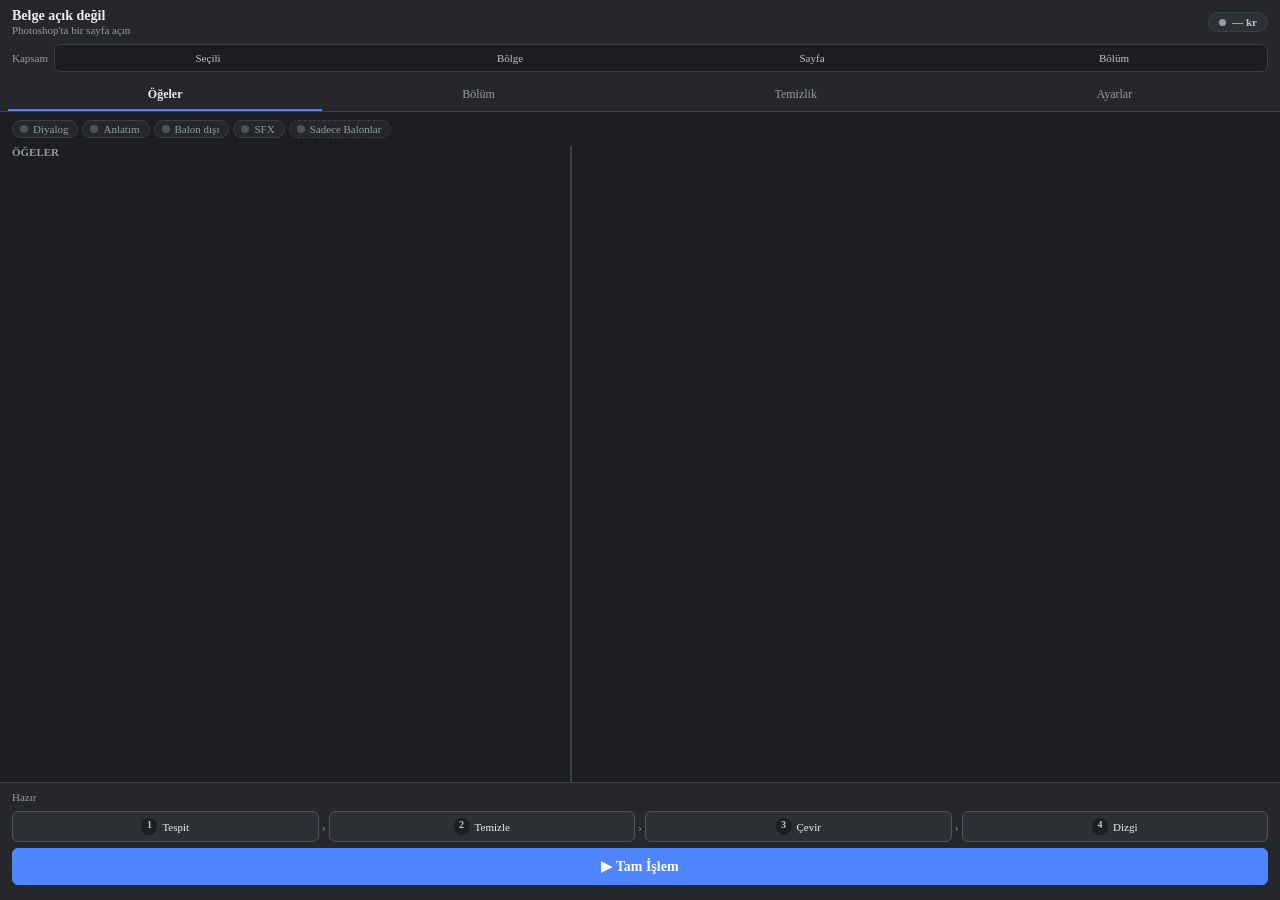
==== commit 3e4ffeda: "Seri profili sistemi kaldırıldı; gerekli çeviri ayarları Ayarlar'da (1.2.0) - Üstteki Seri seçici, P" ====
--- a/index.html
+++ b/index.html
@@ -18,10 +18,6 @@
         </div>
       </div>
       <div class="controls">
-        <div class="ctl ctl-profile">
-          <span class="ctl-label">Seri</span>
-          <select id="profileSel" aria-label="Seri profili"></select>
-        </div>
         <div class="ctl ctl-scope">
           <span class="ctl-label">Kapsam</span>
           <div class="segmented" id="scopeSeg" role="radiogroup" aria-label="İşlem kapsamı">
@@ -35,7 +31,6 @@
       <div class="tabs" role="tablist">
         <div class="tab active" data-tab="items" role="tab" tabindex="0" data-free="1">Öğeler</div>
         <div class="tab" data-tab="chapter" role="tab" tabindex="0" data-free="1">Bölüm</div>
-        <div class="tab" data-tab="profile" role="tab" tabindex="0" data-free="1">Profil</div>
         <div class="tab" data-tab="clean" role="tab" tabindex="0" data-free="1">Temizlik</div>
         <div class="tab" data-tab="settings" role="tab" tabindex="0" data-free="1">Ayarlar</div>
       </div>
@@ -69,7 +64,6 @@
         </div>
       </div>
       <div class="pane" data-pane="chapter"></div>
-      <div class="pane" data-pane="profile"></div>
       <div class="pane" data-pane="clean"></div>
       <div class="pane" data-pane="settings"></div>
     </div>
--- a/styles.css
+++ b/styles.css
@@ -63,6 +63,7 @@
 .ctl-profile { flex: 1 1 140px !important; min-width: 0; margin-right: var(--s2); }
 .ctl-profile select { flex: 1 1 auto !important; min-width: 0; }
 .ctl-scope { flex: 1 1 220px !important; min-width: 0; }
+.ctl-scope .ctl-label { width: auto; }
 .ctl-label { font-size: var(--fs-sm); color: var(--muted); margin-right: 6px; }
 
 /* segmentli seçici */
@@ -147,7 +148,7 @@
 .item .meta { display: flex; flex-direction: row; align-items: center; margin-bottom: 2px; }
 .item .meta > * { flex-shrink: 0; margin-right: var(--s1); }
 .item .tr { font-size: var(--fs-md); color: var(--text); overflow: hidden; text-overflow: ellipsis; white-space: nowrap; }
-.item .tr.empty { color: var(--muted); font-style: italic; }
+.item .tr.pending { color: var(--muted); font-style: italic; }
 .item .src { font-size: var(--fs-sm); color: var(--muted); overflow: hidden; text-overflow: ellipsis; white-space: nowrap; }
 .item .del { width: 18px; height: 18px; border-radius: var(--r-sm); text-align: center; color: var(--muted); font-size: var(--fs-sm); padding-top: 1px; cursor: pointer; margin-left: 2px; }
 .item .del:hover, .item .del:focus { background: var(--danger-soft); color: var(--danger); }
@@ -169,11 +170,11 @@
 .dropline { position: absolute; left: 0; right: 0; height: 2px; background: var(--accent); }
 
 /* boş durum */
-.empty { display: flex; flex-direction: column; align-items: center; text-align: center; padding: 28px var(--s4); color: var(--muted); }
-.empty > * { flex-shrink: 0; }
-.empty .big { font-size: 26px; color: var(--border-strong); margin-bottom: var(--s2); }
-.empty .title { font-size: var(--fs-lg); font-weight: bold; color: var(--text-2); margin-bottom: var(--s1); }
-.empty .btn { margin-top: var(--s3); }
+.empty-state { display: flex; flex-direction: column; align-items: center; text-align: center; padding: 28px var(--s4); color: var(--muted); }
+.empty-state > * { flex-shrink: 0; }
+.empty-state .big { font-size: 26px; color: var(--border-strong); margin-bottom: var(--s2); }
+.empty-state .title { font-size: var(--fs-lg); font-weight: bold; color: var(--text-2); margin-bottom: var(--s1); }
+.empty-state .btn { margin-top: var(--s3); }
 
 /* ================= KARTLAR (açılır-kapanır) ================= */
 .card { display: block; background: var(--surface); border: 1px solid var(--border); border-radius: var(--r-lg); padding: 10px var(--s3); margin-bottom: var(--s2); }
